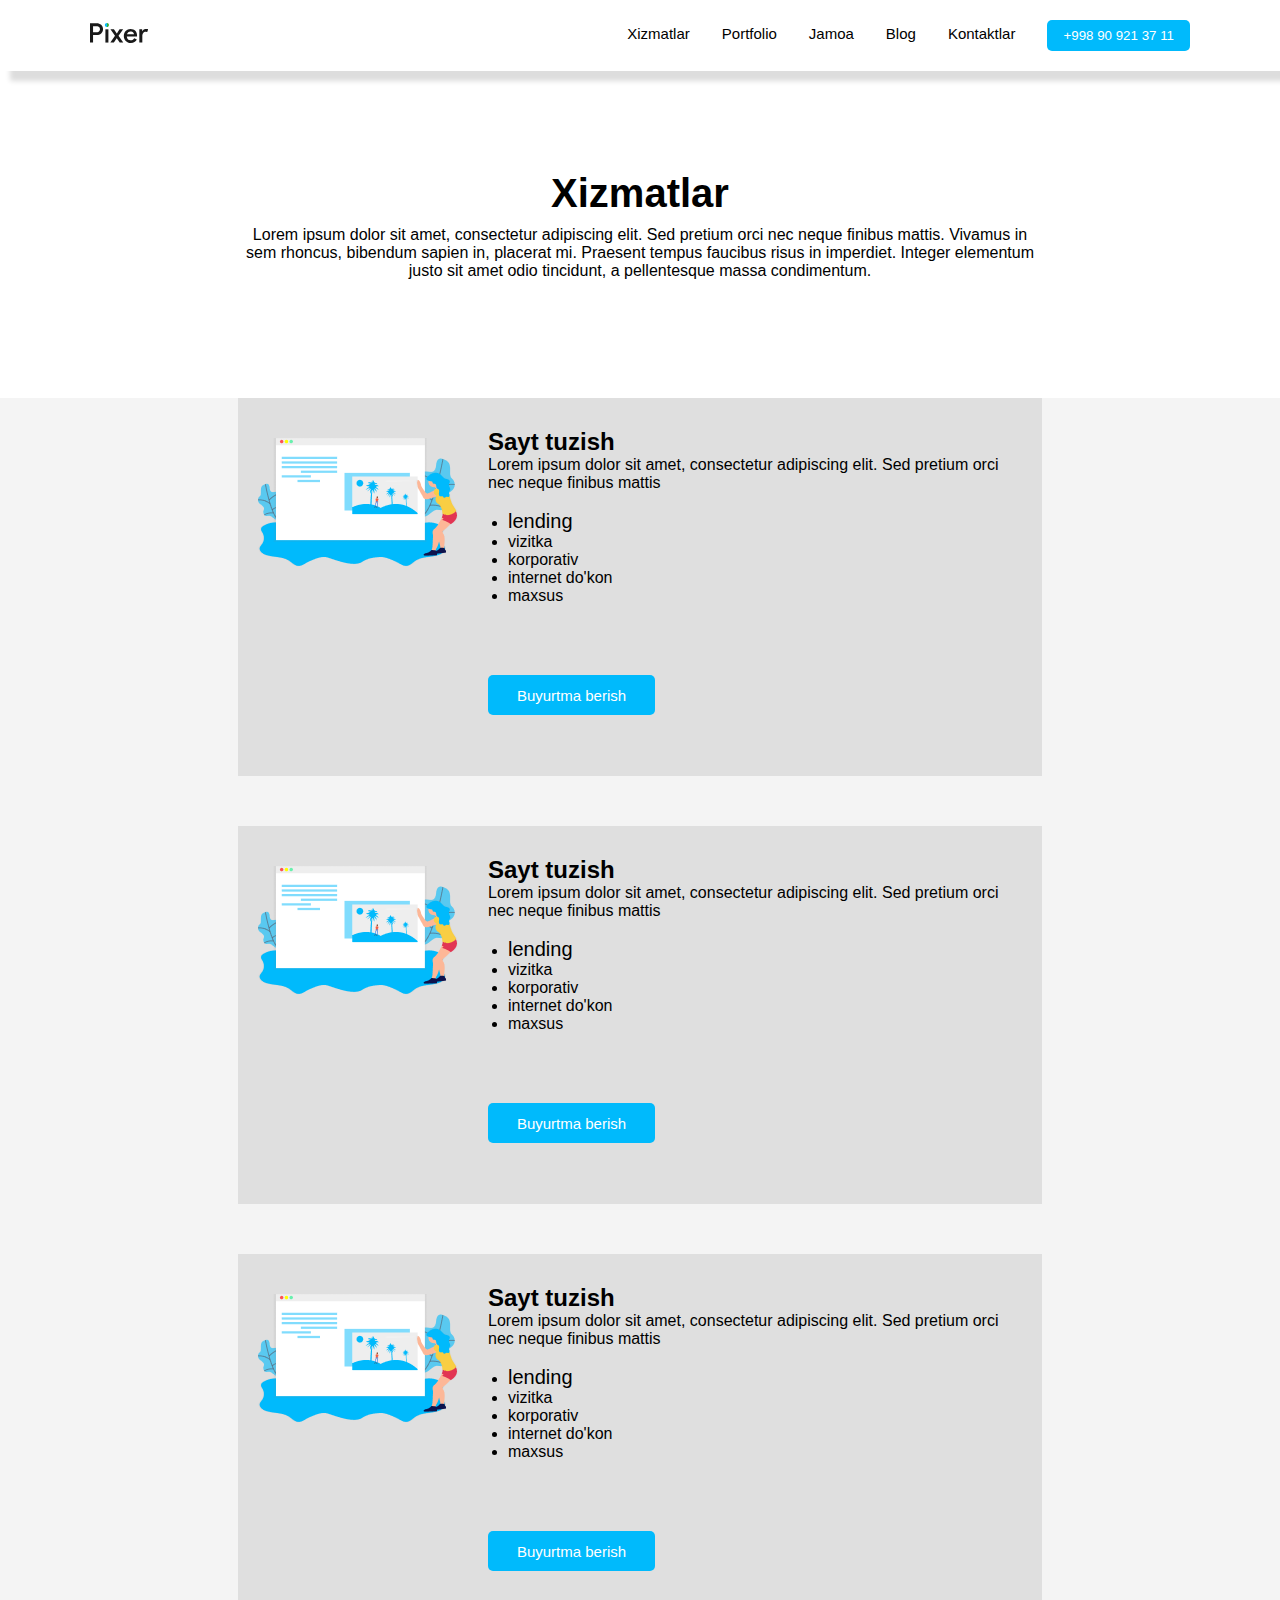
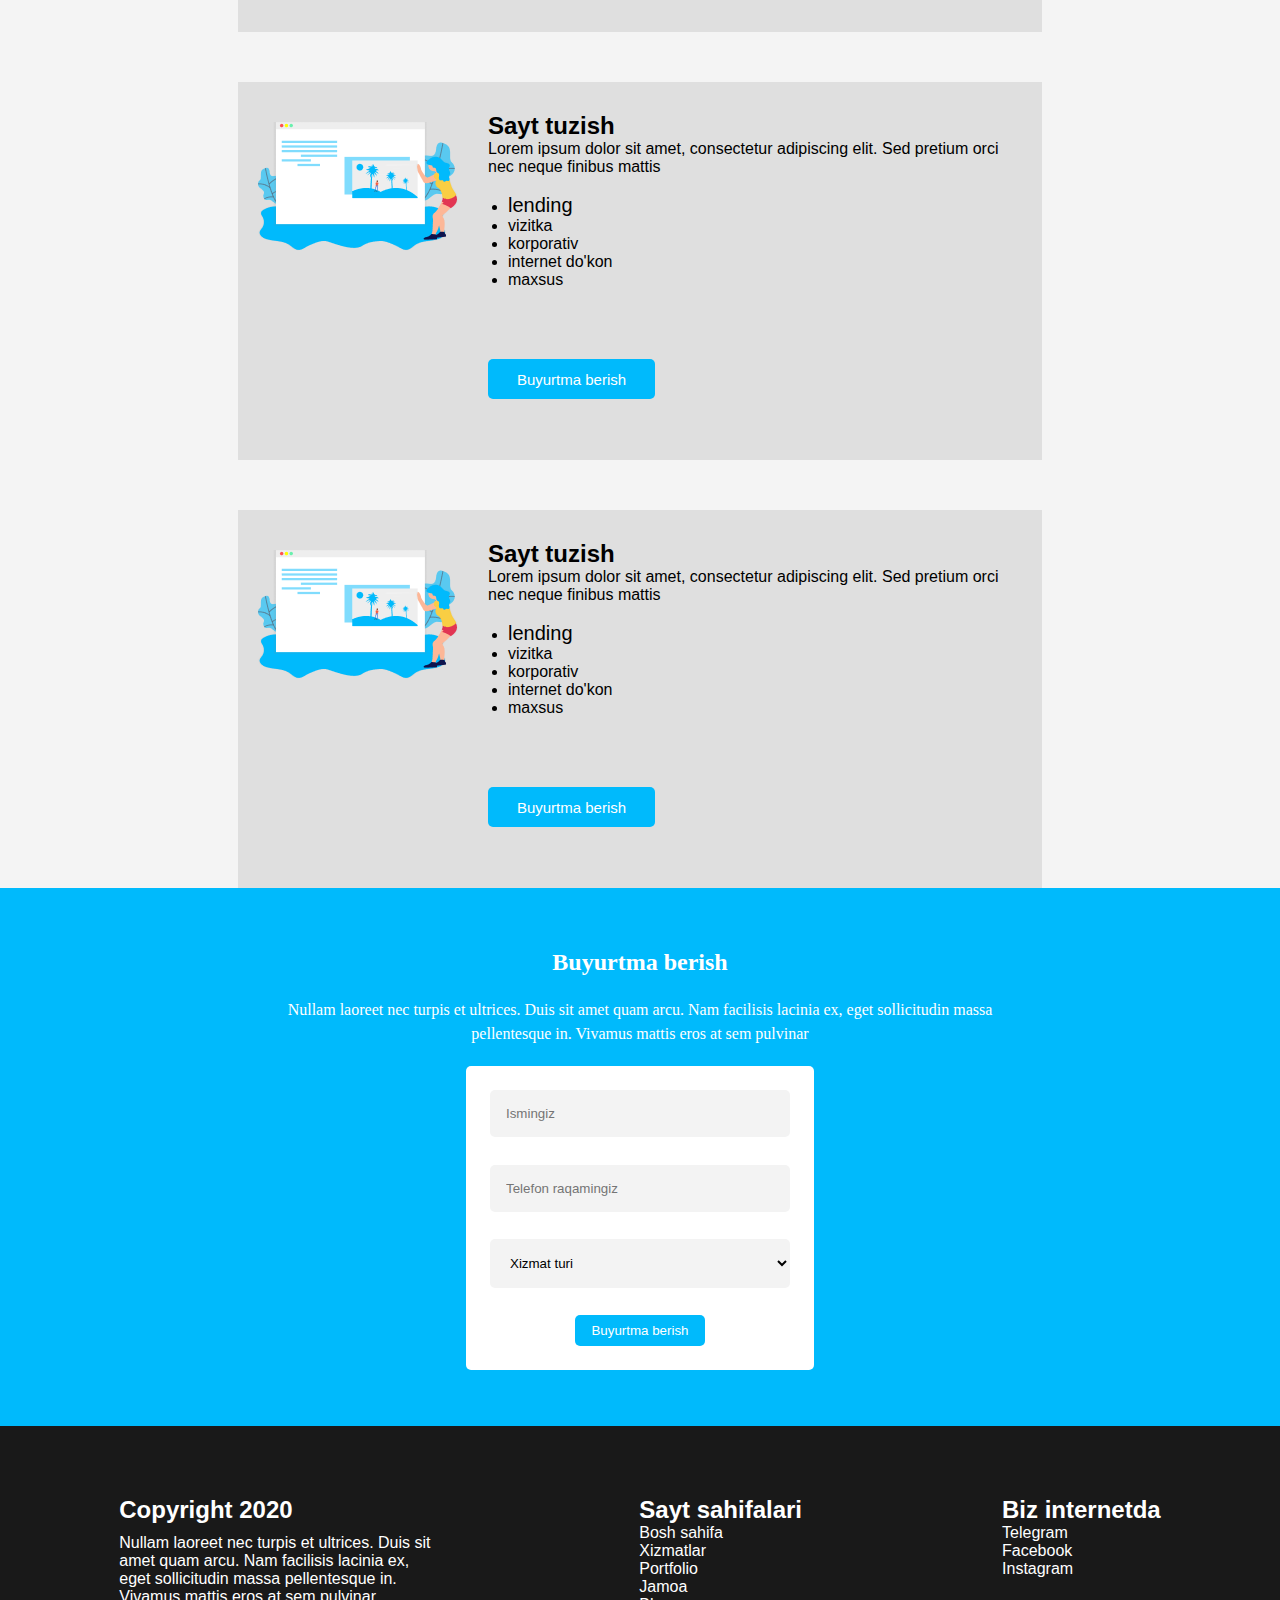
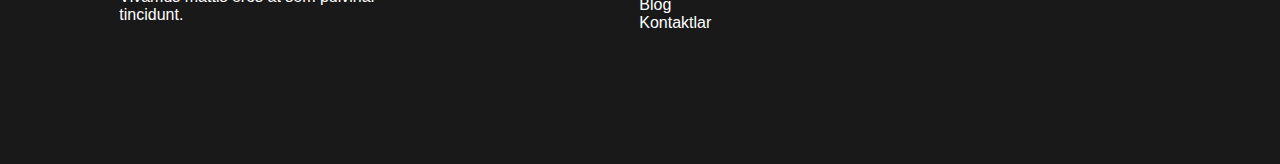
==== pages/service.html @ b56ec3fa "xizmatlar pixer" ====
<!DOCTYPE html>
<html lang="en">
<head>
    <meta charset="UTF-8">
    <meta name="viewport" content="width=device-width, initial-scale=1.0">
    <link href="https://fonts.cdnfonts.com/css/open-sans" rel="stylesheet">
    <link rel="stylesheet" href="../css/style.min.css">
    <title>Services</title>
</head>
<body>
    <header>
        <div class="container">
            <nav>
                <a href="#">
                    <img class="logo"  src="../img/pixer-logo.svg" alt="">
                </a>
                <ul class="nav__list">
                    <li class="nav__item"><a href="#">Xizmatlar</a></li>
                    <li class="nav__item"><a href="#">Portfolio</a></li>
                    <li class="nav__item"><a href="#">Jamoa</a></li>
                    <li class="nav__item"><a href="#">Blog</a></li>
                    <li class="nav__item"><a href="#">Kontaktlar</a></li>
                    <li class="nav__item nav__tel"><a href="tel:+998 90 921 37 11"></a></li>
                    <button class="btn">+998 90 921 37 11</button>
                </ul>
            </nav>
        </div>
    </header>
    <div class="hero">
        <div class="container">
            <div class="hero__des">
                <h1 class="hero__title">Xizmatlar</h1>
                <p class="hero__info">Lorem ipsum dolor sit amet, consectetur adipiscing elit. Sed pretium orci nec neque finibus mattis. Vivamus in sem rhoncus, bibendum sapien in, placerat mi. Praesent tempus faucibus risus in imperdiet. Integer elementum justo sit amet odio tincidunt, a pellentesque massa condimentum.</p>
            </div>
        </div>
    </div>
    <div class="working">
        <div class="container">
            <div class="working__inner">
                <div class="bg__working">
                    <div class="working__left">
                        <img src="../img/working_x.png" alt="">
                    </div>
                    <div class="working__right">
                        <h2>Sayt tuzish</h2>
                        <p>Lorem ipsum dolor sit amet, consectetur adipiscing elit. Sed pretium orci nec neque finibus mattis</p>
                        <br>
                        <ul>
                            <li><a href="#">lending</a></li>
                            <li>vizitka</li>
                            <li>korporativ</li>
                            <li>internet do'kon</li>
                            <li>maxsus</li>
                        </ul>
                        <button class="working__btn">Buyurtma berish</button>
                    </div>
                </div>
                <div class="bg__working">
                    <div class="working__left">
                        <img src="../img/working_x.png" alt="">
                    </div>
                    <div class="working__right">
                        <h2>Sayt tuzish</h2>
                        <p>Lorem ipsum dolor sit amet, consectetur adipiscing elit. Sed pretium orci nec neque finibus mattis</p>
                        <br>
                        <ul>
                            <li><a href="#">lending</a></li>
                            <li>vizitka</li>
                            <li>korporativ</li>
                            <li>internet do'kon</li>
                            <li>maxsus</li>
                        </ul>
                        <button class="working__btn">Buyurtma berish</button>
                    </div>
                </div>
                <div class="bg__working">
                    <div class="working__left">
                        <img src="../img/working_x.png" alt="">
                    </div>
                    <div class="working__right">
                        <h2>Sayt tuzish</h2>
                        <p>Lorem ipsum dolor sit amet, consectetur adipiscing elit. Sed pretium orci nec neque finibus mattis</p>
                        <br>
                        <ul>
                            <li><a href="#">lending</a></li>
                            <li>vizitka</li>
                            <li>korporativ</li>
                            <li>internet do'kon</li>
                            <li>maxsus</li>
                        </ul>
                        <button class="working__btn">Buyurtma berish</button>
                    </div>
                </div>
                <div class="bg__working">
                    <div class="working__left">
                        <img src="../img/working_x.png" alt="">
                    </div>
                    <div class="working__right">
                        <h2>Sayt tuzish</h2>
                        <p>Lorem ipsum dolor sit amet, consectetur adipiscing elit. Sed pretium orci nec neque finibus mattis</p>
                        <br>
                        <ul>
                            <li><a href="#">lending</a></li>
                            <li>vizitka</li>
                            <li>korporativ</li>
                            <li>internet do'kon</li>
                            <li>maxsus</li>
                        </ul>
                        <button class="working__btn">Buyurtma berish</button>
                    </div>
                </div>
                <div class="bg__working">
                    <div class="working__left">
                        <img src="../img/working_x.png" alt="">
                    </div>
                    <div class="working__right">
                        <h2>Sayt tuzish</h2>
                        <p>Lorem ipsum dolor sit amet, consectetur adipiscing elit. Sed pretium orci nec neque finibus mattis</p>
                        <br>
                        <ul>
                            <li><a href="#">lending</a></li>
                            <li>vizitka</li>
                            <li>korporativ</li>
                            <li>internet do'kon</li>
                            <li>maxsus</li>
                        </ul>
                        <button class="working__btn">Buyurtma berish</button>
                    </div>
                </div>
            </div>
        </div>
    </div>
    <section class="order"> 
        <div class="box">
            <div class="container">
                <h2 class="order__text">
                    Buyurtma berish
                </h2>
                <p class="order__info">
                    Nullam laoreet nec turpis et ultrices. Duis sit amet quam arcu. Nam facilisis lacinia ex, eget sollicitudin massa pellentesque in. Vivamus mattis eros at sem pulvinar
                </p>
                <form class="order__form" action="#">
                    <input class="order__inp" type="text" placeholder="Ismingiz">
                    <input class="order__inp" type="tel" placeholder="Telefon raqamingiz">
                    <select class="order__select">
                        <option value="">Xizmat turi</option>
                        <option value="">Vebsayt tuzish</option>
                        <option value="">Telegram bot</option>
                        <option value="">SMM</option>
                        <option value="">Grafik dizayner</option>
                        <option value="">CRM tizimlar</option>
                    </select>
                    <button class="order__btn" type="submit">Buyurtma berish</button>
                </form>
            </div>
        </div>
    </section>
    <footer>
        <div class="footer__inner">
            <div class="footer__left">
                <h2>Copyright 2020</h2>
                <p class="footer__p">Nullam laoreet nec turpis et ultrices. Duis sit amet quam arcu. Nam facilisis lacinia ex, eget sollicitudin massa pellentesque in. Vivamus mattis eros at sem pulvinar tincidunt.</p>
            </div>
            <div class="footer__middle">
                <h2>Sayt sahifalari</h2>
                <li>Bosh sahifa</li>
                <li>Xizmatlar</li>
                <li>Portfolio</li>
                <li>Jamoa</li>
                <li>Blog</li>
                <li>Kontaktlar</li>
            </div>
            <div class="footer__right">
                <h2>Biz internetda</h2>
                <li>Telegram</li>
                <li>Facebook</li>
                <li>Instagram</li>
            </div>
        </div>
    </footer>
</body>
</html>
---- css/style.min.css ----
*{margin:0;padding:0;box-sizing:border-box}body{font-family:"Open Sans",sans-serif}a{text-decoration:none;color:#000;font-size:20px}header{padding:20px 20px;box-shadow:10px 10px 5px 0 #ddd}header .container{width:1100px;margin:0 auto}header .container nav{display:flex;align-items:center;justify-content:space-between}header .container nav ul{display:flex;justify-content:end;list-style-type:none}header .container nav ul .btn{padding:8px 16px;background-color:#00bafc;border-radius:5px;border:none;color:#fff;align-items:center;transition:all ease .4s}header .container nav ul .btn:hover{border:1px solid #00bafc;background-color:#fff;color:#000}header .container nav ul .nav__item{margin-top:5px;margin-left:32px}header .container nav ul .nav__item a{text-decoration:none;color:#000;font-size:15px;cursor:pointer;transition:all ease .2s}header .container nav ul .nav__item a:hover{color:#00bafc}.hero__des .hero__title{font-size:40px;text-align:center;margin-top:100px}.hero__des .hero__info{width:800px;height:72px;text-align:center;margin:0 auto;margin-top:10px}.working{width:100%;height:20 72px;margin-top:100px;background-color:#f4f4f4}.working .working__inner{display:flex;flex-direction:column;gap:50px}.working .working__inner .bg__working{margin-top:50px;width:804px;height:378px;background-color:#dfdfdf;margin:0 auto;display:flex}.working .working__inner .working__left{margin-top:40px;margin-left:20px}.working .working__inner .working__right{padding:30px}.working .working__inner li{margin-left:20px;align-items:center;justify-content:center;gap:8px}.working .working__inner .working__btn{width:167px;height:40px;padding:8px,16px,8px,16px;background-color:#00bafc;border-radius:5px;border:none;color:#fff;font-size:15px;align-items:center;transition:all ease .4s;margin-top:70px}.working .working__inner .working__btn:hover{border:1px solid #00bafc;background-color:rgba(0,0,0,0);color:#000}.order__text{color:#fff;margin-top:3px;text-align:center;font-family:Open Sans;font-size:24px;font-style:normal;font-weight:700;line-height:130%}.order__info{width:719px;height:48px;color:#fff;text-align:center;font-family:Open Sans;font-size:16px;font-style:normal;font-weight:400;line-height:150%;margin:0 auto;margin-top:20px}.order{background-color:#00bafc;padding:56px 0px}.order__form{border-radius:5px;background-color:#fff;width:348px;height:304px;margin:0 auto;display:flex;flex-direction:column;justify-content:space-between;padding:24px;margin-top:20px}.order__inp{padding:16px;background-color:#f3f3f3;border-radius:5px;border:none;outline:none}.order__select{padding:16px;background-color:#f3f3f3;border-radius:5px;border:none;outline:none}.order__btn{background-color:#00bafc;border-radius:5px;color:#fff;padding:8px 16px;border:none;margin-right:16px;margin:0 auto;display:block;transition:all ease .4s}.order__btn:hover{border:1px solid #00bafc;background-color:#fff;color:#000}footer{width:100%;height:338px;background-color:#191919;color:#fff;list-style-type:none}footer .footer__inner{display:flex;gap:200px;justify-content:center}footer .footer__inner .footer__p{width:320px;margin-top:10px}footer h2{margin-top:70px}
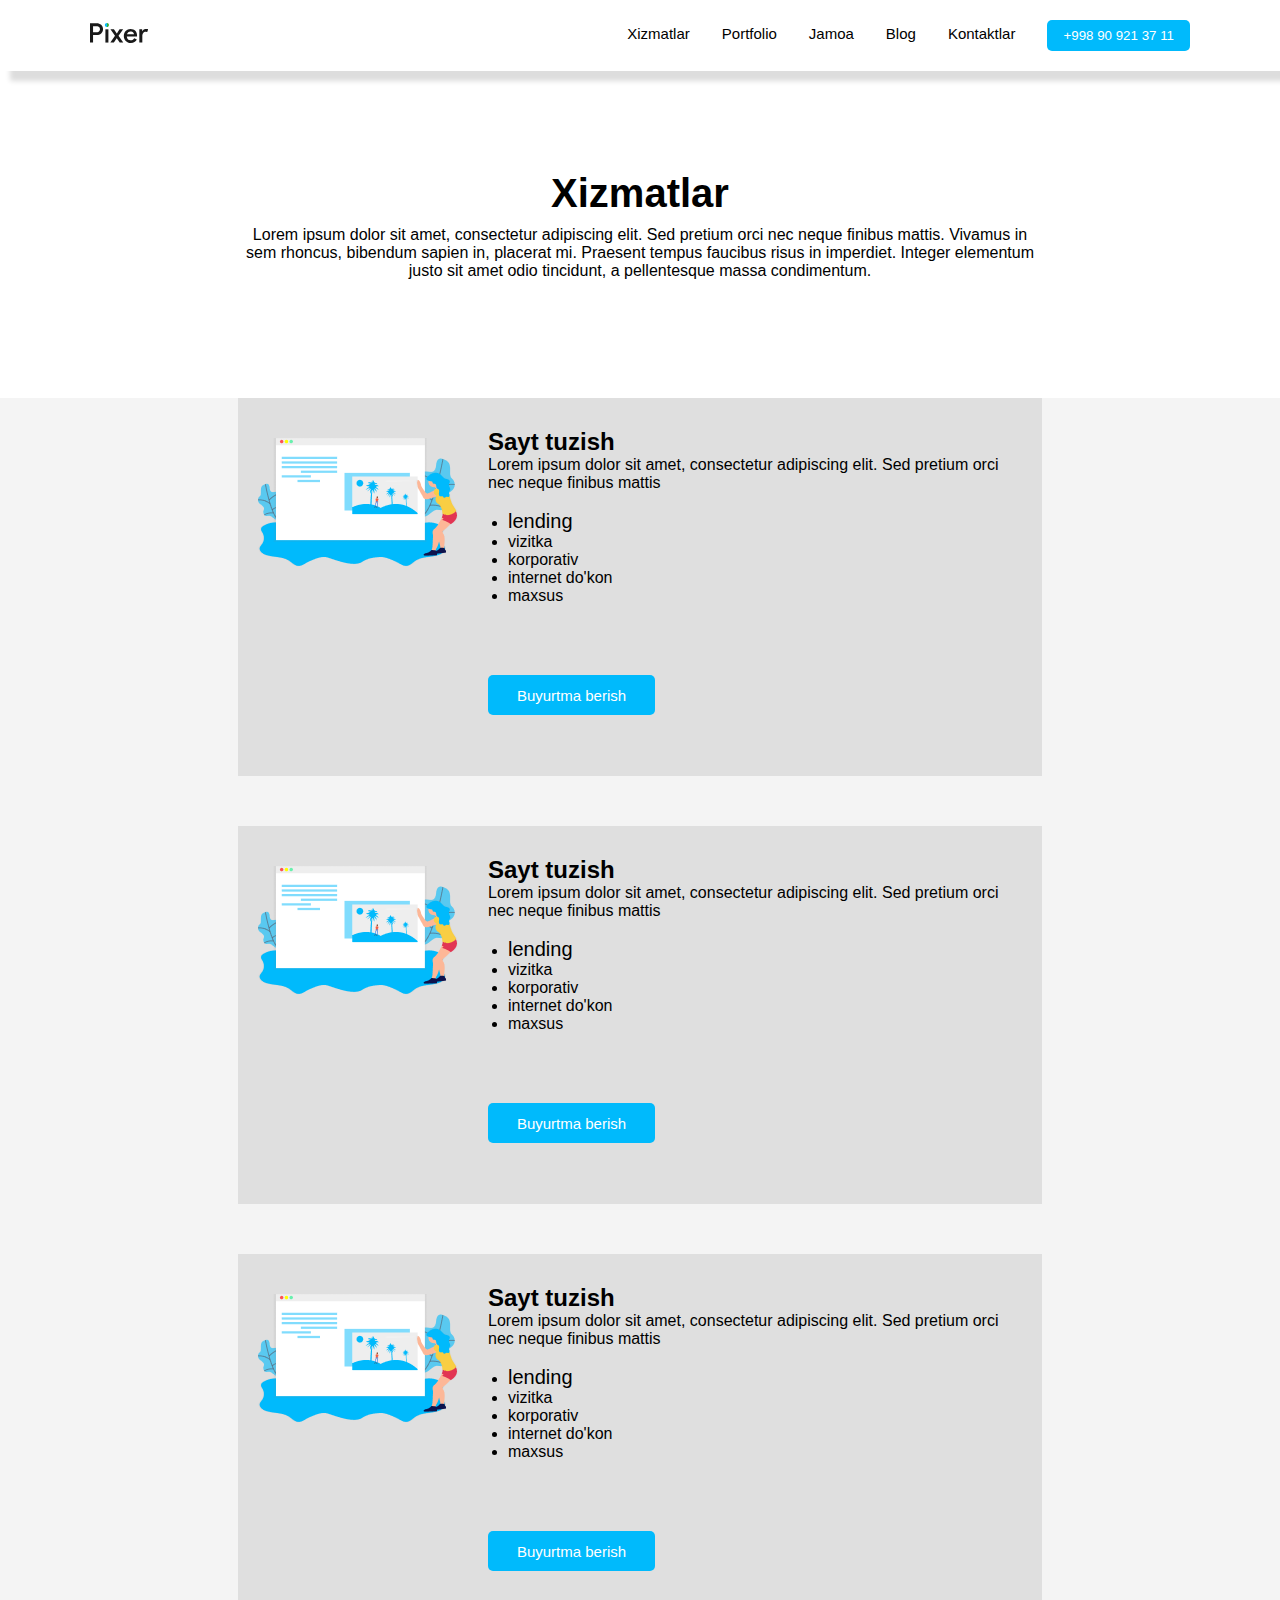
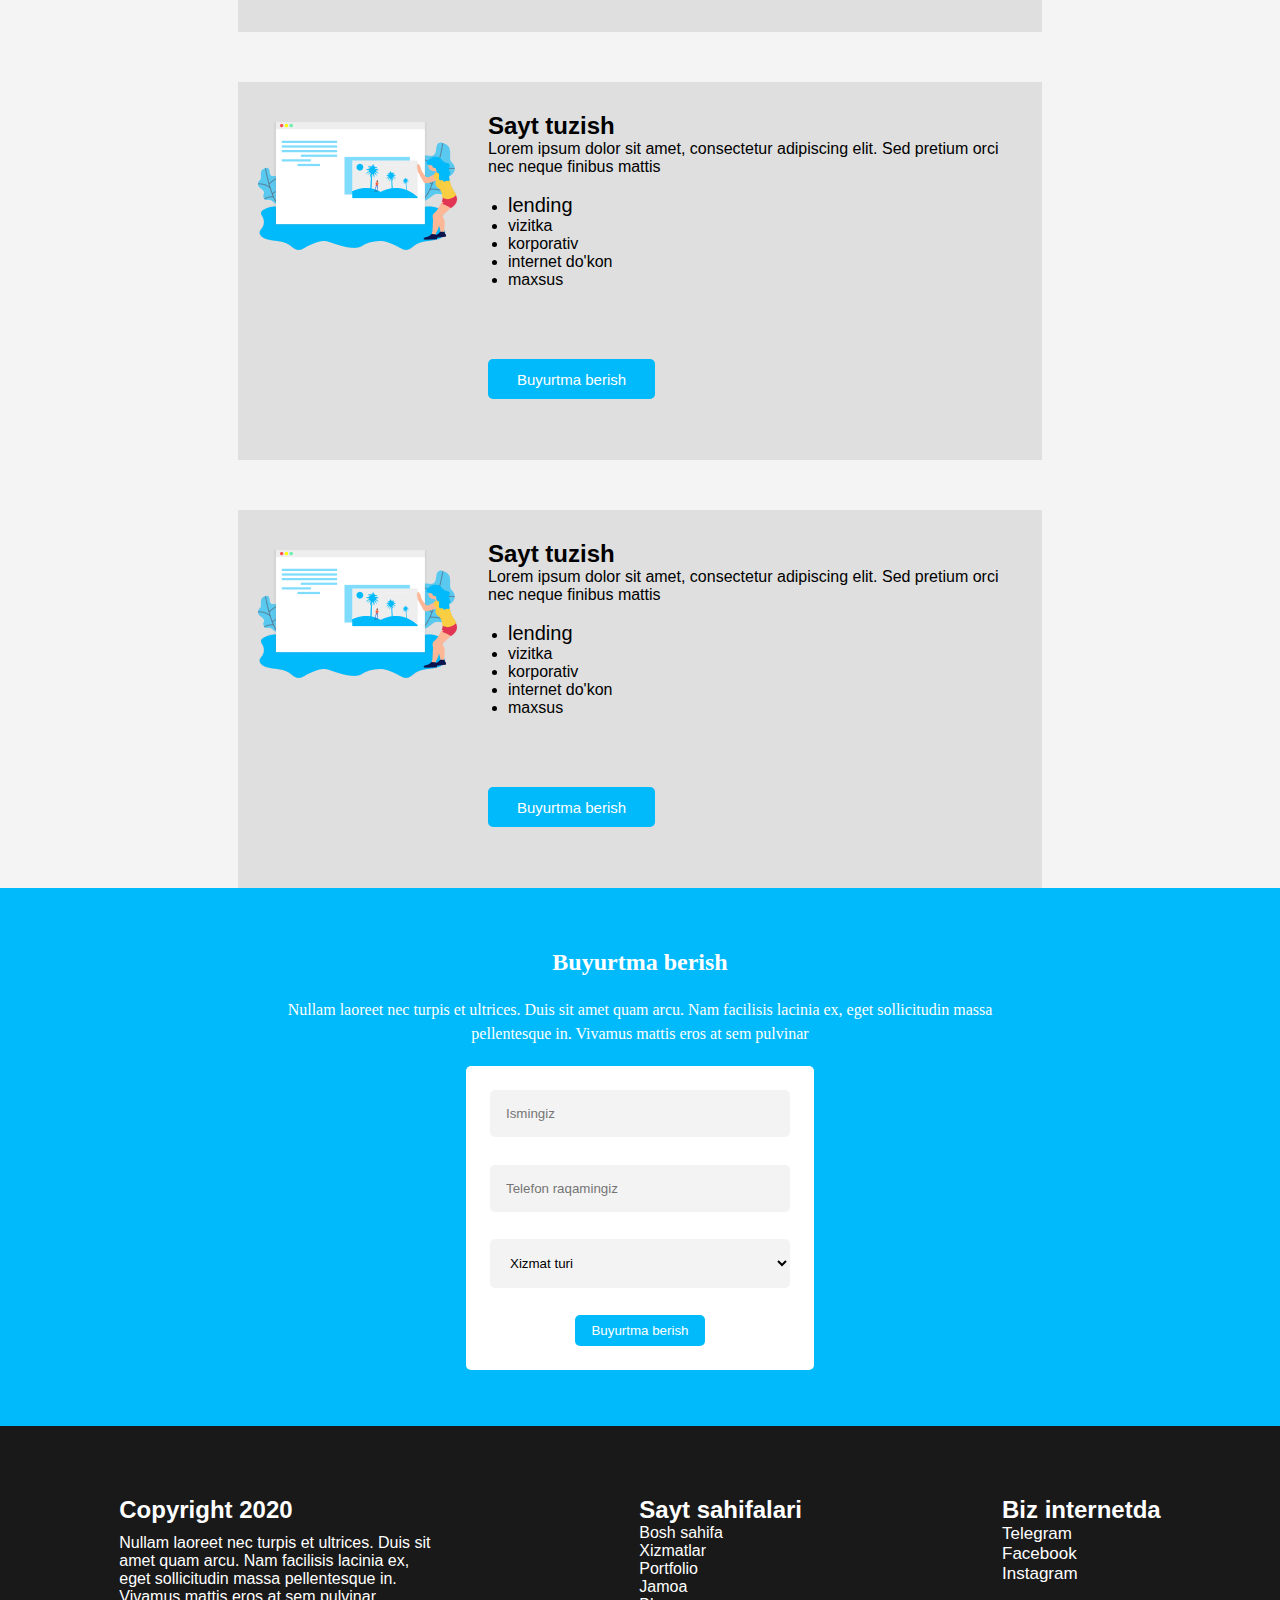
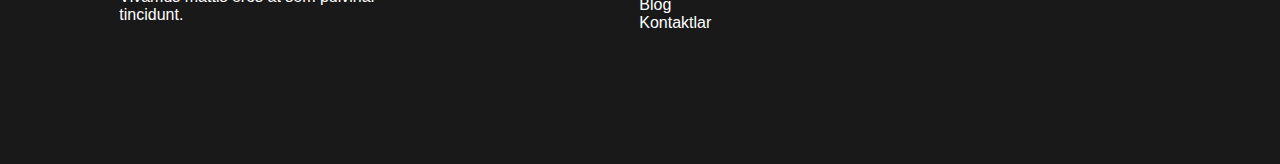
==== commit 7c36f9a8: "xizmatlar" ====
--- a/pages/service.html
+++ b/pages/service.html
@@ -5,7 +5,13 @@
     <meta name="viewport" content="width=device-width, initial-scale=1.0">
     <link href="https://fonts.cdnfonts.com/css/open-sans" rel="stylesheet">
     <link rel="stylesheet" href="../css/style.min.css">
-    <title>Services</title>
+    <title>Xizmatlar</title>
+    <style>
+        .footer__right a{
+            color: white;
+            font-size: 17px;
+        }
+    </style>
 </head>
 <body>
     <header>
@@ -172,9 +178,9 @@
             </div>
             <div class="footer__right">
                 <h2>Biz internetda</h2>
-                <li>Telegram</li>
-                <li>Facebook</li>
-                <li>Instagram</li>
+                <a class="a__footer" href="#"><li>Telegram</li>
+                    <li>Facebook</li>
+                    <li>Instagram</li></a>
             </div>
         </div>
     </footer>
